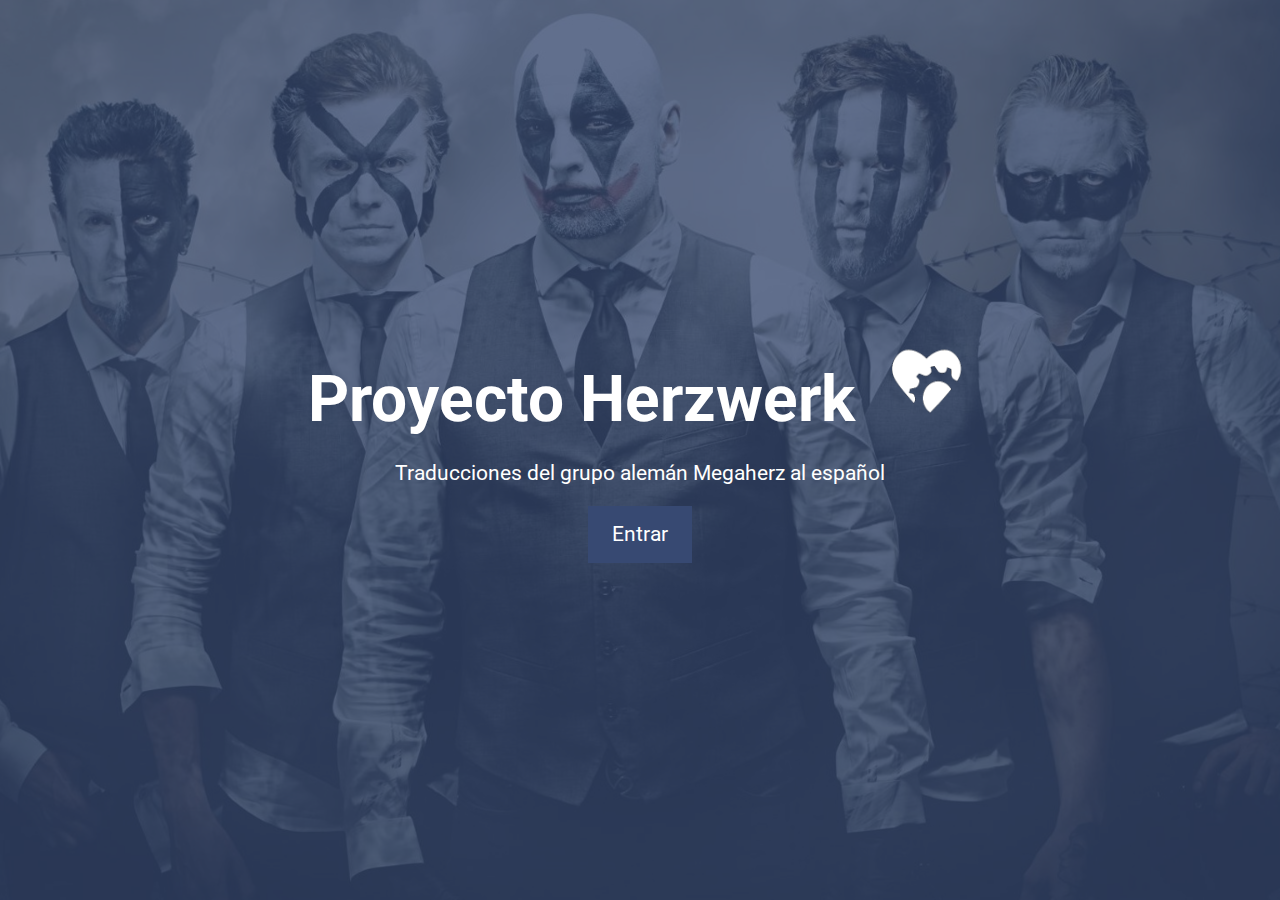
==== index.html @ b60b1362 "Herzwerk II" ====
<!DOCTYPE html>

<html lang="en">

<head>
    <meta http-equiv="Content-Type" content="text/html; charset=UTF-8" />


    <title>Document</title>
    <meta name="viewport" content="width=device-width, initial-scale=1.0" />
    <link href="https://fonts.googleapis.com/css2?family=Roboto:wght@100;400&display=swap" rel="stylesheet">
    <link rel="stylesheet" href="/css/main.css" />
    <title>Menu Proyecto Herzwerk</title>
</head>

<body>
    <header id="showcase">
        <div class="container showcase-container">
            <h1>
                Proyecto Herzwerk
                <img src="/img/Herzwerker logo trans w.png" alt="" />
            </h1>
            <p>
                Traducciones del grupo alemán Megaherz al español
            </p>

            <p>
                <a href="albums.html" class="btn">Entrar</a>
            </p>
        </div>
    </header>
</body>

</html>
---- css/main.css ----
.container {
    max-width: 1280px;
    margin: auto;
    overflow: hidden;
    padding: 1rem 2rem;
}

.items {
    display: grid;
    grid-template-columns: repeat(3, 1fr);
    box-shadow: 0 5px 10px 0 rgba 0, 0, 0, 0.3;
}

.item {
    position: relative;
    background: #374972;
    overflow: hidden;
    z-index: 0;
}

.item::after {
    content: "";
    position: absolute;
    display: block;
    background: inherit;
    opacity: 0.80;
    top: 0;
    left: 0;
    width: 100%;
    height: 100%;
    transform: scale(2) translateX(-55%) translateY(-55%) rotate(-28deg);
    transition: transform 3s cubic-bezier(0.3, 1, 0.2, 1);
}

.item:hover:after {
    transform: scale(2) translateX(0) translateY(0) rotate(-28deg);
}

.item:hover .item-image {
    transform: scale(1.2);
}

.item:hover .item-text {
    opacity: 1;
    transform: translateY(0);
}

.item-image {
    height: auto;
    transform: translateZ(0);
    display: block;
    transition: transform 750ms cubic-bezier(0.2, 1, 0.3, 1);
}

.item-image:before {
    content: "";
    display: block;
    padding-top: 75%;
    overflow: hidden;
}

.item-image img {
    position: absolute;
    top: 0;
    left: 0;
    width: 100%;
    height: auto;
    line-height: 0;
}

.item-text {
    position: absolute;
    top: 0;
    left: 0;
    bottom: 0;
    right: 0;
    opacity: 0;
    text-align: center;
    z-index: 1;
    color: #ffffff;
    transform: translateY(-20%);
    transition: opacity 500ms cubic-bezier(0.2, 1, 0.3, 1), transform 500ms cubic-bezier(0.2, 1, 0.3, 1);
    transition-delay: 300ms;
}

.item-text-wrap {
    position: absolute;
    width: 100%;
    top: 50%;
    transform: translateY(-50%);
}

.item-text-title {
    font-size: 2rem;
    padding: 0 1rem;
    margin: 5px 0 0 0;
}

.menu-wrap {
    position: fixed;
    top: 0;
    left: 0;
    z-index: 1;
}

.menu-wrap .toggler {
    position: absolute;
    top: 0;
    left: 0;
    z-index: 2;
    width: 50px;
    height: 50px;
    opacity: 0;
}

.menu-wrap .hamburger {
    position: absolute;
    top: 0;
    left: 0;
    z-index: 1;
    width: 60px;
    height: 60px;
    padding: 1rem;
    background: transparent;
    display: flex;
    align-items: center;
    justify-content: center;
}

.menu-wrap>div {
    position: relative;
    flex: none;
    width: 100%;
    height: 2px;
    display: flex;
    color: none;
    align-items: center;
    justify-content: center;
    transition: all 0.4s ease;
}


/* Menu torta */

.menu-wrap .hamburger>div {
    position: relative;
    flex: none;
    width: 100%;
    height: 2px;
    background: #ffffff;
    display: flex;
    transform: rotate(45deg);
    align-items: center;
    justify-content: center;
    transition: all 0.4s ease;
}

.menu-wrap .hamburger>div::before {
    content: "";
    position: absolute;
    z-index: 5;
    width: 100%;
    transform: rotate(90deg);
    height: 2px;
    background: #ffffff;
}


/* Lineas abajo */

.menu-wrap .hamburger>div::after {
    top: 10px;
}

.menu-wrap .toggler:checked {
    cursor: pointer;
}

.menu-wrap .toggler:checked+.hamburger {
    background-color: #374972;
}

.menu-wrap .toggler:checked+.hamburger>div {
    transform: rotate(135deg);
}


/* Rotate on Hover when checked */

.menu-wrap .toggler:checked:hover+.hamburger>div {
    transform: rotate(225deg);
}

.menu-wrap .toggler:checked~.menu {
    visibility: visible;
}

.menu-wrap .toggler:checked~.menu>div {
    transform: scale(1);
    transition-duration: 0.75s;
}

.menu-wrap .toggler:checked~.menu>div>div {
    opacity: 1;
    transition: opacity 0.4s ease 0.4;
}

.menu-wrap .menu {
    position: fixed;
    top: 0;
    left: 0;
    width: 100%;
    height: 100%;
    visibility: hidden;
    overflow: hidden;
    display: flex;
    align-items: center;
    justify-content: center;
}

.menu-wrap .menu>div {
    background: rgba(51, 51, 51, 0.85);
    border-radius: 50%;
    width: 300vw;
    height: 300vw;
    display: flex;
    flex: none;
    align-items: center;
    justify-content: center;
    transform: scale(0);
    transition: all 0.4s ease;
}

.menu-wrap .menu>div>div {
    text-align: center;
    max-width: 90vw;
    max-height: 100vh;
    opacity: 1;
    transition: opacity 0.4s ease;
}

.menu-wrap .menu>div>div>ul>li {
    list-style: none;
    color: #ffffff;
    font-size: 1.2rem;
    padding: 0.5rem;
}

.menu-wrap .menu>div>div>ul>li>a {
    color: #ffffff;
    text-decoration: none;
    transition: color 0.4s ease;
}

.menu-wrap .menu>div>div>ul>li>a:hover {
    color: #819ff7;
}

.menu-wrap .toggler:checked~.menu {
    visibility: visible;
}

.menu-wrap .toggler:checked~>div {
    transform: scale(1);
    transition-duration: 0.75s;
}

* {
    margin: 0;
    padding: 0;
    box-sizing: border-box;
}

body {
    font-family: "Roboto", sans-serif;
    line-height: 1.6;
}

a {
    text-decoration: none;
    color: #f2f2f2;
}

ul {
    list-style: none;
}

h2 {
    cursor: pointer;
}

img {
    width: 100%;
}

#main-nav {
    display: flex;
    justify-content: space-between;
    padding-top: 1rem;
    float: right;
    left: 5rem;
}

#main-nav ul {
    display: flex;
}

#main-nav li {
    padding: 1rem 1.5rem;
}

#main-nav a {
    text-decoration: none;
    color: #333333;
    text-transform: uppercase;
    border-bottom: 3px transparent solid;
    padding-bottom: 0.5rem;
    transition: border-color 0.5s;
}

#main-nav a:hover {
    border-color: #374972;
}

#main-nav a.current {
    border-color: #333333;
}

#showcase {
    background: rgba(55, 73, 114, 0.75);
    color: #fff;
    height: 100vh;
    position: relative;
}

#showcase:before {
    content: "";
    background: url("/img/megaherz\ wallpaper.jpg") no-repeat center center/cover;
    position: absolute;
    top: 0;
    left: 0;
    width: 100%;
    height: 100%;
    z-index: -1;
}

#showcase .showcase-container {
    display: flex;
    flex-direction: column;
    align-items: center;
    justify-content: center;
    text-align: center;
    height: 100%;
}

#showcase h1 {
    font-size: 4rem;
}

#showcase p {
    font-size: 1.3rem;
}

#showcase .showcase-container img {
    height: 70%;
    width: 15%;
}

#showcase .showcase-container .btn {
    display: inline-block;
    border: none;
    background: #374972;
    color: #ffffff;
    padding: 0.75rem 1.5rem;
    margin-top: 1rem;
    transition: opacity 1s ease-in-out;
    text-decoration: none;
}

#showcase .showcase-container .btn:hover {
    opacity: 0.7;
}

#logo {
    width: 100px;
    height: 75px;
    top: auto;
    color: #ffffff;
}

#main-footer {
    background: #374972;
    color: #ffffff;
    height: 3rem;
}

#main-footer .footer-content {
    display: flex;
    justify-content: space-between;
    height: 3rem;
    align-items: center;
}

#main-footer .footer-content .social .fa {
    margin-right: 1rem;
    border: 2px #ffffff solid;
    border-radius: 50%;
    height: 40px;
    width: 40px;
    line-height: 20px;
    text-align: center;
    padding: 0.5rem;
}

#main-footer .footer-content .social .fa:hover {
    background: #819ff7;
}
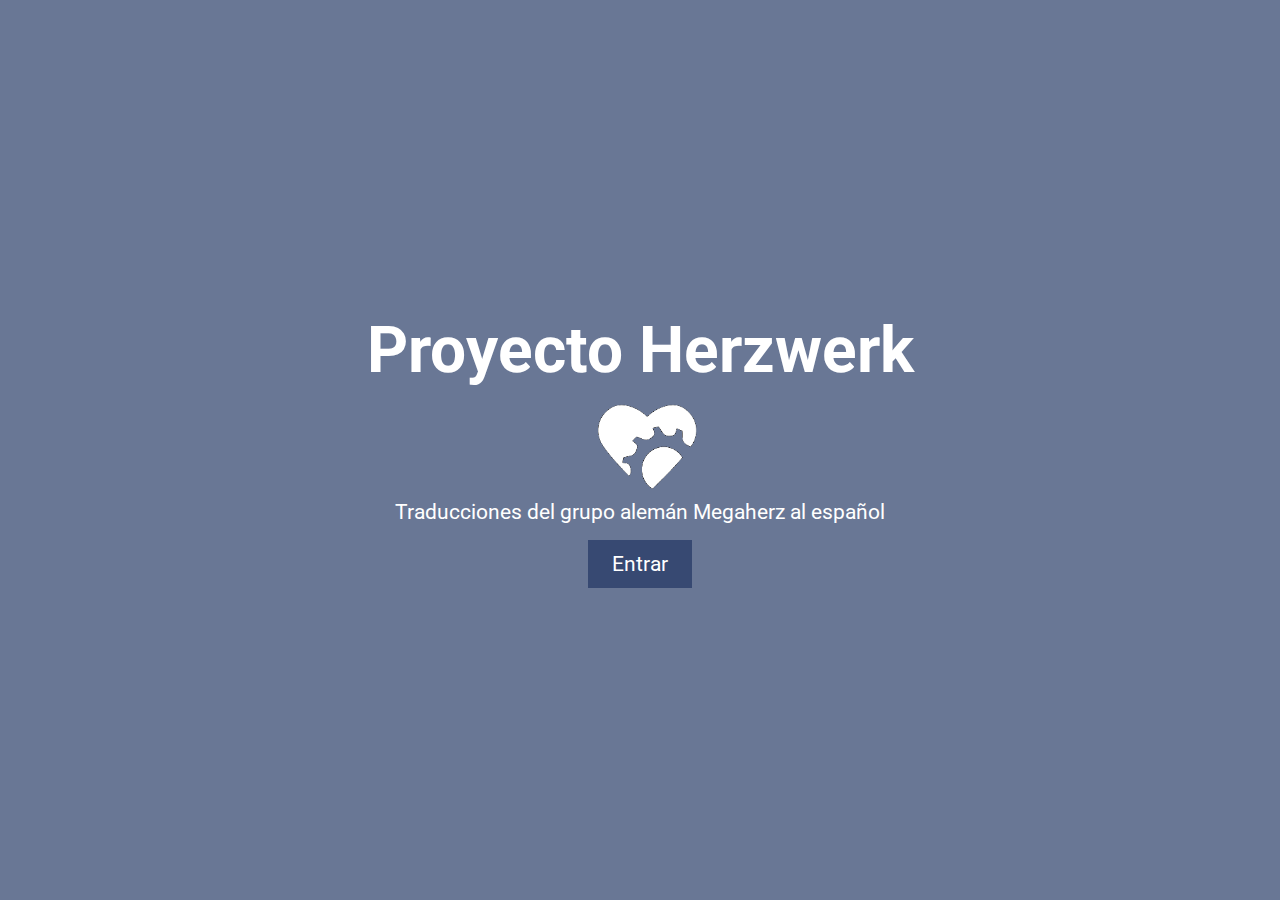
==== commit ebd663fc: "Herzwerk II" ====
--- a/index.html
+++ b/index.html
@@ -18,8 +18,9 @@
         <div class="container showcase-container">
             <h1>
                 Proyecto Herzwerk
-                <img src="/img/Herzwerker logo trans w.png" alt="" />
+
             </h1>
+            <img src="/img/Herzwerker logo trans w.png" alt="" />
             <p>
                 Traducciones del grupo alemán Megaherz al español
             </p>
--- a/css/main.css
+++ b/css/main.css
@@ -1,24 +1,20 @@
 .container {
-    max-width: 1280px;
-    margin: auto;
-    overflow: hidden;
-    padding: 1rem 2rem;
-}
+  max-width: 1280px;
+  margin: auto;
+  overflow: hidden;
+  padding: 0.25rem 2rem; }
 
 .items {
-    display: grid;
-    grid-template-columns: repeat(3, 1fr);
-    box-shadow: 0 5px 10px 0 rgba 0, 0, 0, 0.3;
-}
+  display: grid;
+  grid-template-columns: repeat(3, 1fr);
+  box-shadow: 0 5px 10px 0 rgba 0, 0, 0, 0.3; }
 
 .item {
-    position: relative;
-    background: #374972;
-    overflow: hidden;
-    z-index: 0;
-}
-
-.item::after {
+  position: relative;
+  background: #374972;
+  overflow: hidden;
+  z-index: 0; }
+  .item::after {
     content: "";
     position: absolute;
     display: block;
@@ -29,46 +25,32 @@
     width: 100%;
     height: 100%;
     transform: scale(2) translateX(-55%) translateY(-55%) rotate(-28deg);
-    transition: transform 3s cubic-bezier(0.3, 1, 0.2, 1);
-}
-
-.item:hover:after {
-    transform: scale(2) translateX(0) translateY(0) rotate(-28deg);
-}
-
-.item:hover .item-image {
-    transform: scale(1.2);
-}
-
-.item:hover .item-text {
+    transition: transform 3s cubic-bezier(0.3, 1, 0.2, 1); }
+  .item:hover:after {
+    transform: scale(2) translateX(0) translateY(0) rotate(-28deg); }
+  .item:hover .item-image {
+    transform: scale(1.2); }
+  .item:hover .item-text {
     opacity: 1;
-    transform: translateY(0);
-}
-
-.item-image {
+    transform: translateY(0); }
+  .item-image {
     height: auto;
     transform: translateZ(0);
     display: block;
-    transition: transform 750ms cubic-bezier(0.2, 1, 0.3, 1);
-}
-
-.item-image:before {
+    transition: transform 750ms cubic-bezier(0.2, 1, 0.3, 1); }
+  .item-image:before {
     content: "";
     display: block;
     padding-top: 75%;
-    overflow: hidden;
-}
-
-.item-image img {
+    overflow: hidden; }
+  .item-image img {
     position: absolute;
     top: 0;
     left: 0;
     width: 100%;
     height: auto;
-    line-height: 0;
-}
-
-.item-text {
+    line-height: 0; }
+  .item-text {
     position: absolute;
     top: 0;
     left: 0;
@@ -80,40 +62,31 @@
     color: #ffffff;
     transform: translateY(-20%);
     transition: opacity 500ms cubic-bezier(0.2, 1, 0.3, 1), transform 500ms cubic-bezier(0.2, 1, 0.3, 1);
-    transition-delay: 300ms;
-}
-
-.item-text-wrap {
+    transition-delay: 300ms; }
+  .item-text-wrap {
     position: absolute;
     width: 100%;
     top: 50%;
-    transform: translateY(-50%);
-}
-
-.item-text-title {
+    transform: translateY(-50%); }
+  .item-text-title {
     font-size: 2rem;
     padding: 0 1rem;
-    margin: 5px 0 0 0;
-}
+    margin: 5px 0 0 0; }
 
 .menu-wrap {
-    position: fixed;
-    top: 0;
-    left: 0;
-    z-index: 1;
-}
-
-.menu-wrap .toggler {
+  position: fixed;
+  top: 0;
+  left: 0;
+  z-index: 1; }
+  .menu-wrap .toggler {
     position: absolute;
     top: 0;
     left: 0;
     z-index: 2;
     width: 50px;
     height: 50px;
-    opacity: 0;
-}
-
-.menu-wrap .hamburger {
+    opacity: 0; }
+  .menu-wrap .hamburger {
     position: absolute;
     top: 0;
     left: 0;
@@ -124,10 +97,8 @@
     background: transparent;
     display: flex;
     align-items: center;
-    justify-content: center;
-}
-
-.menu-wrap>div {
+    justify-content: center; }
+  .menu-wrap > div {
     position: relative;
     flex: none;
     width: 100%;
@@ -136,282 +107,275 @@
     color: none;
     align-items: center;
     justify-content: center;
-    transition: all 0.4s ease;
-}
-
-
-/* Menu torta */
-
-.menu-wrap .hamburger>div {
-    position: relative;
-    flex: none;
-    width: 100%;
-    height: 2px;
-    background: #ffffff;
-    display: flex;
-    transform: rotate(45deg);
-    align-items: center;
-    justify-content: center;
-    transition: all 0.4s ease;
-}
-
-.menu-wrap .hamburger>div::before {
-    content: "";
-    position: absolute;
-    z-index: 5;
-    width: 100%;
-    transform: rotate(90deg);
-    height: 2px;
-    background: #ffffff;
-}
-
-
-/* Lineas abajo */
-
-.menu-wrap .hamburger>div::after {
-    top: 10px;
-}
+    transition: all 0.4s ease; }
+
+.menu-wrap .toggler:checked + .hamburger > div {
+  background: #ffffff;
+  position: relative;
+  flex: none;
+  width: 100%;
+  height: 2px;
+  display: flex;
+  transform: rotate(45deg);
+  align-items: center;
+  justify-content: center;
+  transition: all 0.4s ease; }
+
+.menu-wrap .toggler:checked + .hamburger > div:before {
+  content: "";
+  position: absolute;
+  z-index: 5;
+  width: 100%;
+  transform: rotate(90deg);
+  height: 2px;
+  background: inherit; }
+
+.menu-wrap .toggler:checked + .hamburger > div::after {
+  top: 10px; }
 
 .menu-wrap .toggler:checked {
-    cursor: pointer;
-}
-
-.menu-wrap .toggler:checked+.hamburger {
-    background-color: #374972;
-}
-
-.menu-wrap .toggler:checked+.hamburger>div {
-    transform: rotate(135deg);
-}
-
+  cursor: pointer; }
+
+.menu-wrap .toggler:checked + .hamburger {
+  background-color: #374972; }
 
 /* Rotate on Hover when checked */
-
-.menu-wrap .toggler:checked:hover+.hamburger>div {
-    transform: rotate(225deg);
-}
-
-.menu-wrap .toggler:checked~.menu {
-    visibility: visible;
-}
-
-.menu-wrap .toggler:checked~.menu>div {
-    transform: scale(1);
-    transition-duration: 0.75s;
-}
-
-.menu-wrap .toggler:checked~.menu>div>div {
-    opacity: 1;
-    transition: opacity 0.4s ease 0.4;
-}
+.menu-wrap .toggler:checked:hover + .hamburger > div {
+  transform: rotate(225deg); }
+
+.menu-wrap .toggler:checked ~ .menu {
+  visibility: visible; }
+
+.menu-wrap .toggler:checked ~ .menu > div {
+  transform: scale(1);
+  transition-duration: 0.75s; }
+
+.menu-wrap .toggler:checked ~ .menu > div > div {
+  opacity: 1;
+  transition: opacity 0.4s ease 0.4; }
 
 .menu-wrap .menu {
-    position: fixed;
-    top: 0;
-    left: 0;
-    width: 100%;
-    height: 100%;
-    visibility: hidden;
-    overflow: hidden;
-    display: flex;
-    align-items: center;
-    justify-content: center;
-}
-
-.menu-wrap .menu>div {
-    background: rgba(51, 51, 51, 0.85);
-    border-radius: 50%;
-    width: 300vw;
-    height: 300vw;
-    display: flex;
-    flex: none;
-    align-items: center;
-    justify-content: center;
-    transform: scale(0);
-    transition: all 0.4s ease;
-}
-
-.menu-wrap .menu>div>div {
-    text-align: center;
-    max-width: 90vw;
-    max-height: 100vh;
-    opacity: 1;
-    transition: opacity 0.4s ease;
-}
-
-.menu-wrap .menu>div>div>ul>li {
-    list-style: none;
-    color: #ffffff;
-    font-size: 1.2rem;
-    padding: 0.5rem;
-}
-
-.menu-wrap .menu>div>div>ul>li>a {
-    color: #ffffff;
-    text-decoration: none;
-    transition: color 0.4s ease;
-}
-
-.menu-wrap .menu>div>div>ul>li>a:hover {
-    color: #819ff7;
-}
-
-.menu-wrap .toggler:checked~.menu {
-    visibility: visible;
-}
-
-.menu-wrap .toggler:checked~>div {
-    transform: scale(1);
-    transition-duration: 0.75s;
-}
+  position: fixed;
+  top: 0;
+  left: 0;
+  width: 100%;
+  height: 100%;
+  visibility: hidden;
+  overflow: hidden;
+  display: flex;
+  align-items: center;
+  justify-content: center; }
+
+.menu-wrap .menu > div {
+  background: rgba(51, 51, 51, 0.85);
+  border-radius: 50%;
+  width: 300vw;
+  height: 300vw;
+  display: flex;
+  flex: none;
+  align-items: center;
+  justify-content: center;
+  transform: scale(0);
+  transition: all 0.4s ease; }
+
+.menu-wrap .menu > div > div {
+  text-align: center;
+  max-width: 90vw;
+  max-height: 100vh;
+  opacity: 1;
+  transition: opacity 0.4s ease; }
+
+.menu-wrap .menu > div > div > ul > li {
+  list-style: none;
+  color: #ffffff;
+  font-size: 1.2rem;
+  padding: 0.5rem; }
+
+.menu-wrap .menu > div > div > ul > li > a {
+  color: #ffffff;
+  text-decoration: none;
+  transition: color 0.4s ease; }
+
+.menu-wrap .menu > div > div > ul > li > a:hover {
+  color: #819ff7; }
+
+.menu-wrap .toggler:checked ~ .menu {
+  visibility: visible; }
+
+.menu-wrap .toggler:checked ~ div {
+  transform: scale(1);
+  transition-duration: 0.75s; }
 
 * {
-    margin: 0;
-    padding: 0;
-    box-sizing: border-box;
-}
+  margin: 0;
+  padding: 0;
+  box-sizing: border-box; }
 
 body {
-    font-family: "Roboto", sans-serif;
-    line-height: 1.6;
-}
+  font-family: "Roboto", sans-serif; }
 
 a {
-    text-decoration: none;
-    color: #f2f2f2;
-}
+  text-decoration: none;
+  color: #f2f2f2; }
 
 ul {
-    list-style: none;
-}
+  list-style: none; }
 
 h2 {
-    cursor: pointer;
-}
+  cursor: pointer; }
 
 img {
-    width: 100%;
-}
+  width: 100%; }
 
 #main-nav {
-    display: flex;
-    justify-content: space-between;
-    padding-top: 1rem;
-    float: right;
-    left: 5rem;
-}
-
-#main-nav ul {
-    display: flex;
-}
-
-#main-nav li {
-    padding: 1rem 1.5rem;
-}
-
-#main-nav a {
+  display: flex;
+  justify-content: space-between;
+  padding-top: 1rem;
+  float: right;
+  left: 5rem; }
+  #main-nav ul {
+    display: flex; }
+  #main-nav li {
+    padding: 1rem 1.5rem; }
+  #main-nav a {
     text-decoration: none;
     color: #333333;
     text-transform: uppercase;
     border-bottom: 3px transparent solid;
     padding-bottom: 0.5rem;
-    transition: border-color 0.5s;
-}
-
-#main-nav a:hover {
-    border-color: #374972;
-}
-
-#main-nav a.current {
-    border-color: #333333;
-}
+    transition: border-color 0.5s; }
+    #main-nav a:hover {
+      border-color: #374972; }
+    #main-nav a.current {
+      border-color: #333333; }
 
 #showcase {
-    background: rgba(55, 73, 114, 0.75);
-    color: #fff;
-    height: 100vh;
-    position: relative;
-}
+  background: rgba(55, 73, 114, 0.75);
+  color: #fff;
+  height: 100vh;
+  position: relative; }
 
 #showcase:before {
-    content: "";
-    background: url("/img/megaherz\ wallpaper.jpg") no-repeat center center/cover;
-    position: absolute;
-    top: 0;
-    left: 0;
-    width: 100%;
-    height: 100%;
-    z-index: -1;
-}
+  content: "";
+  background: url("img/megaherz wallpaper.jpg") no-repeat center center/cover;
+  position: absolute;
+  top: 0;
+  left: 0;
+  width: 100%;
+  height: 100%;
+  z-index: -1; }
 
 #showcase .showcase-container {
-    display: flex;
+  display: flex;
+  flex-direction: column;
+  align-items: center;
+  justify-content: center;
+  text-align: center;
+  height: 100%; }
+
+#showcase h1 {
+  font-size: 4rem; }
+
+#showcase p {
+  font-size: 1.3rem; }
+
+#showcase .showcase-container img {
+  height: 7rem;
+  width: 9rem; }
+
+#showcase .showcase-container .btn {
+  display: inline-block;
+  border: none;
+  background: #374972;
+  color: #ffffff;
+  padding: 0.75rem 1.5rem;
+  margin-top: 1rem;
+  transition: opacity 1s ease-in-out;
+  text-decoration: none; }
+
+#showcase .showcase-container .btn:hover {
+  opacity: 0.7; }
+
+#logo {
+  width: 100px;
+  height: 75px;
+  top: auto;
+  color: #ffffff; }
+
+#main-footer {
+  background: #374972;
+  color: #ffffff;
+  height: 4rem;
+  padding-top: 1.5rem; }
+  #main-footer .footer-content {
+    display: column;
+    justify-content: space-between;
+    height: 2rem;
+    text-align: center;
+    margin-left: 1rem; }
+
+@media (max-with: 800px) {
+  #header-home {
+    height: 30rem; }
+    #header-home .header-content {
+      padding-top: 5rem; } }
+
+@media (max-width: 500px) {
+  #main-nav {
     flex-direction: column;
-    align-items: center;
-    justify-content: center;
-    text-align: center;
-    height: 100%;
-}
-
-#showcase h1 {
-    font-size: 4rem;
-}
-
-#showcase p {
-    font-size: 1.3rem;
-}
-
-#showcase .showcase-container img {
-    height: 70%;
-    width: 15%;
-}
-
-#showcase .showcase-container .btn {
-    display: inline-block;
-    border: none;
-    background: #374972;
-    color: #ffffff;
-    padding: 0.75rem 1.5rem;
-    margin-top: 1rem;
-    transition: opacity 1s ease-in-out;
-    text-decoration: none;
-}
-
-#showcase .showcase-container .btn:hover {
-    opacity: 0.7;
-}
-
-#logo {
-    width: 100px;
-    height: 75px;
-    top: auto;
-    color: #ffffff;
-}
-
-#main-footer {
-    background: #374972;
-    color: #ffffff;
-    height: 3rem;
-}
-
-#main-footer .footer-content {
-    display: flex;
-    justify-content: space-between;
-    height: 3rem;
-    align-items: center;
-}
-
-#main-footer .footer-content .social .fa {
-    margin-right: 1rem;
-    border: 2px #ffffff solid;
-    border-radius: 50%;
-    height: 40px;
-    width: 40px;
-    line-height: 20px;
-    text-align: center;
-    padding: 0.5rem;
-}
-
-#main-footer .footer-content .social .fa:hover {
-    background: #819ff7;
-}+    align-items: center; }
+    #main-nav li {
+      padding: 1rem; }
+  #header-home {
+    height: 10rem;
+    border-bottom: 3px solid #374972;
+    background-position: 20% 30%; }
+    #header-home .header-content {
+      display: none; }
+  #header-inner {
+    height: 10rem; }
+  #home-a .specials,
+  #home-b .stats,
+  #home-c .process,
+  #about-d .testimonials,
+  #contact-b .contact-info,
+  .items {
+    grid-template-columns: 1fr; }
+  #home-a .specials div {
+    border-bottom: 1px #f2f2f2 solid;
+    padding-bottom: 1rem; }
+    #home-a .specials div:last-child {
+      border: none;
+      padding-bottom: 0; }
+  #home-b .stats div {
+    padding: 2rem 0 1rem 0; }
+  #about-a .about-info {
+    grid-template-areas: "bioimage" "bio" "aw1" "aw2" "aw3"; }
+  #about-c {
+    display: none; }
+  #contact-a .text-fields {
+    grid-template-areas: "name" "subject" "email" "phone" "message"; }
+  #contact-b div {
+    margin-bottom: 1rem;
+    padding-bottom: 1rem;
+    border-bottom: 1px #555 solid; }
+    #contact-b div:last-child {
+      border: none;
+      margin-bottom: 0;
+      padding-bottom: 0; }
+  #contact-c h1 {
+    font-size: 2rem; }
+  #main-footer {
+    height: 7rem; }
+    #main-footer .footer-content {
+      flex-direction: column;
+      padding: 1rem;
+      height: 5rem; } }
+
+@media (max-height: 580px) {
+  #header-home .header-content {
+    padding-top: 3rem; } }
+
+@media (max-height: 330px) {
+  #header-home .header-content h1 {
+    font-size: 2rem; } }
